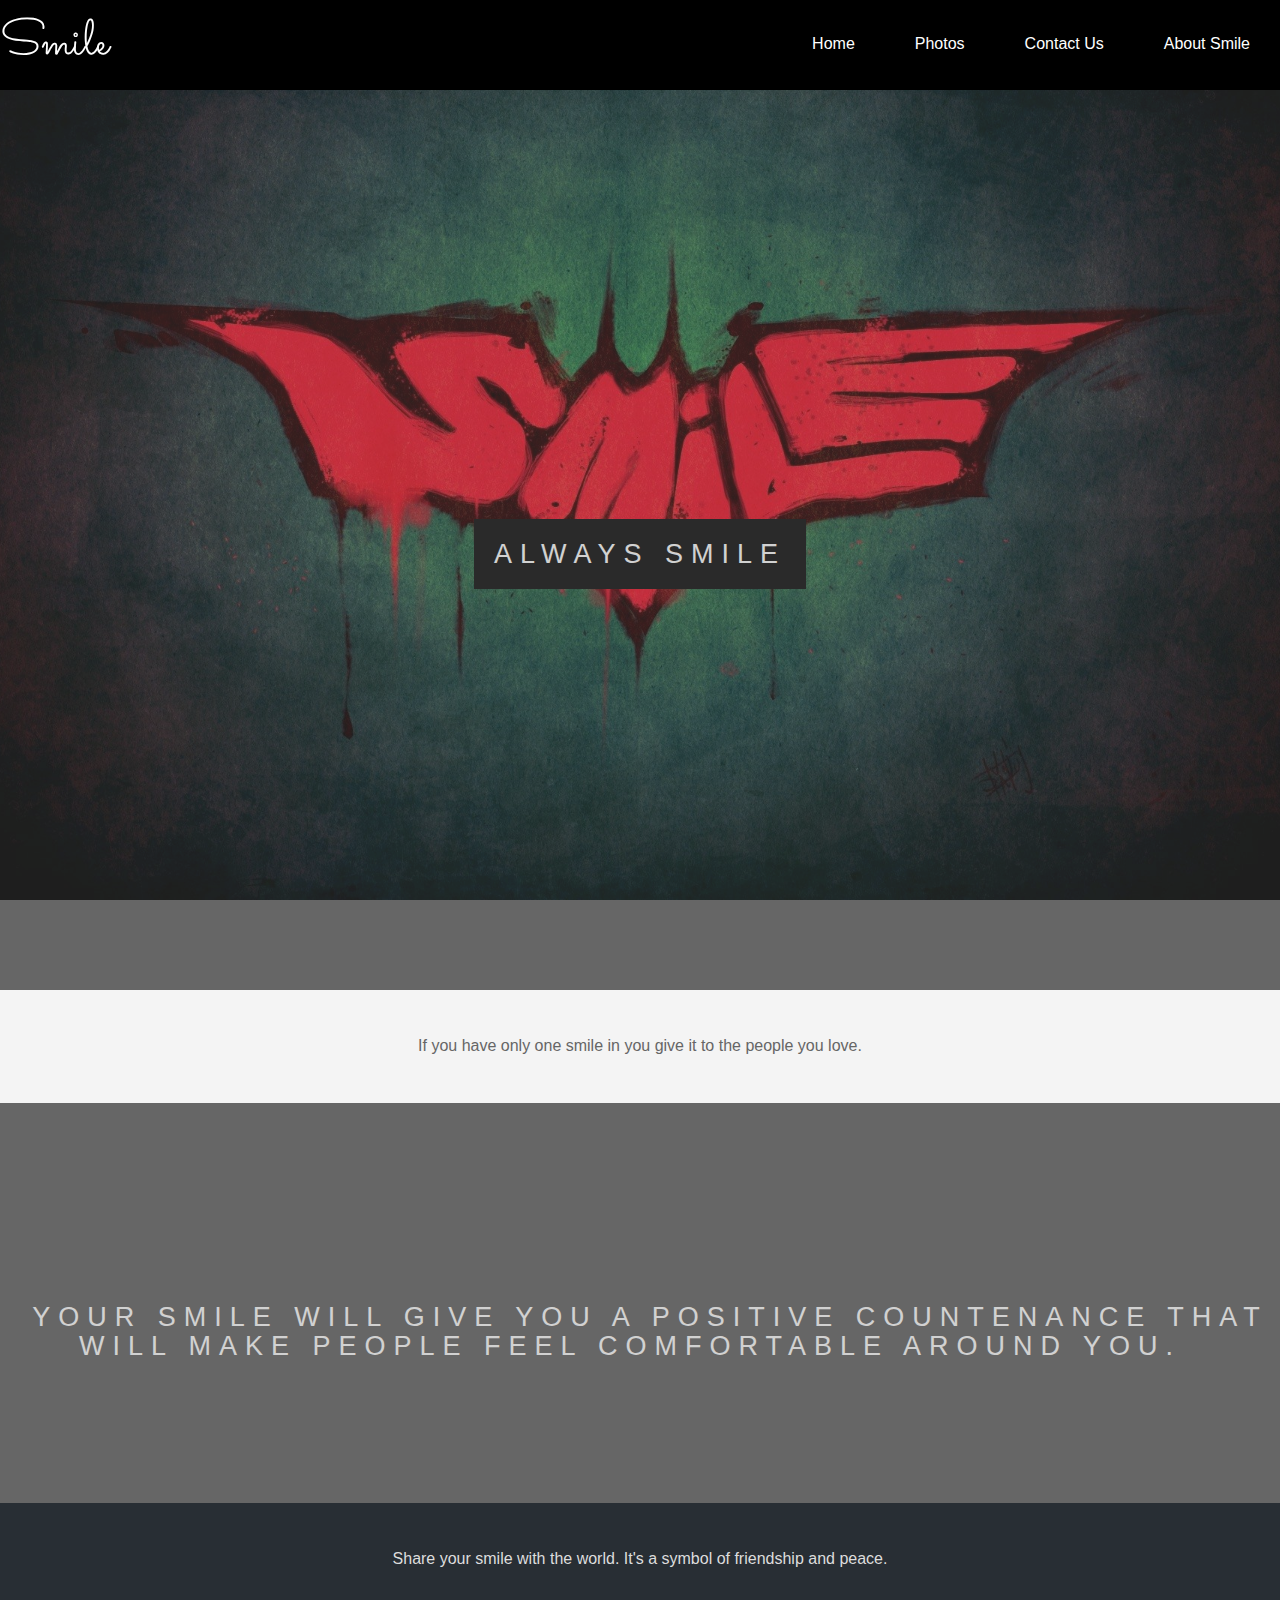
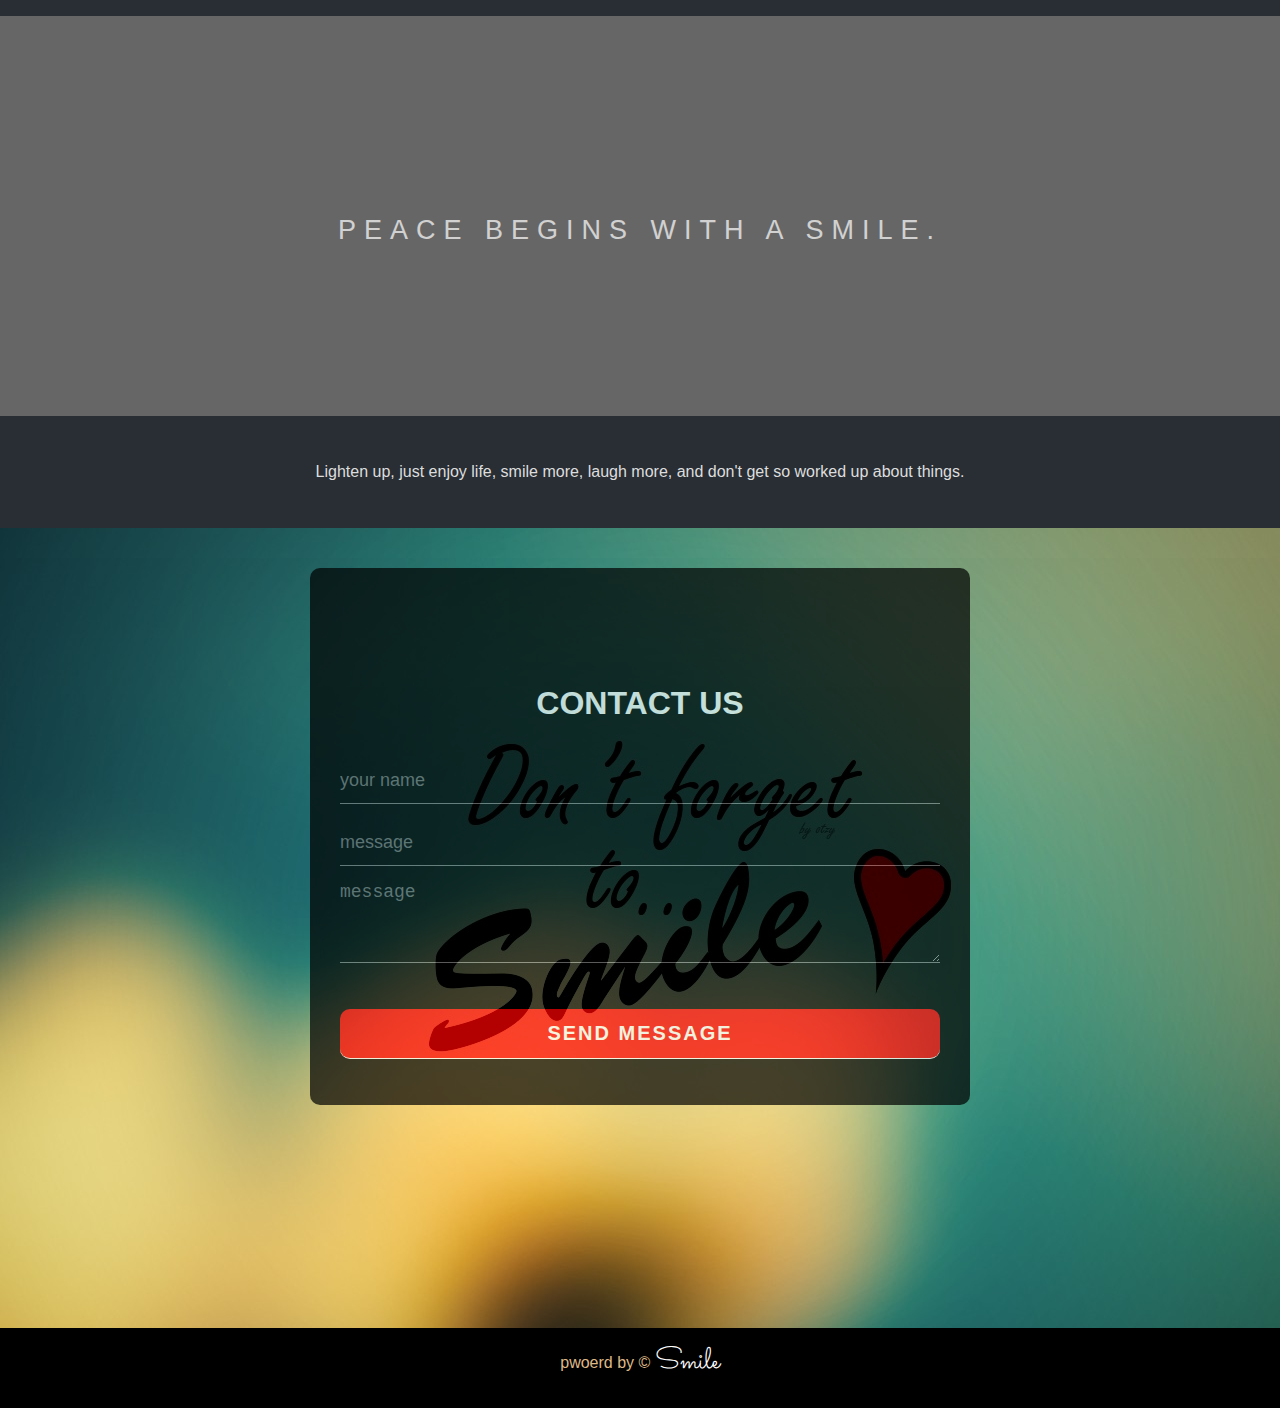
==== index.html @ 16c97fa4 "1" ====
<!DOCTYPE html>
<html lang="en">
<head>
  <meta charset="UTF-8">
  <meta name="viewport" content="width=device-width, initial-scale=1.0">
  <meta http-equiv="X-UA-Compatible" content="ie=edge">
  <title>Smile</title>
  <link rel="stylesheet" href="/styles/home.css">
	<link rel="stylesheet" href="/styles/header&footer.css">
	<link href='https://fonts.googleapis.com/css?family=Sacramento' rel='stylesheet'>
	<link rel="stylesheet" href="/styles/form1.css">

</head>
	<!-- the top navigation bar cod-->
	<nav>
		<div class="logo">Smile</div>
		
		<ul>
		<li><a href="About">About Smile</a></li>
		<li><a href="#contactUs">Contact Us</a></li>
		<li><a href="photos.html">Photos</a></li>
		<li><a href="#" class="activ">Home</a></li>	
		</ul>
		
	</nav>
	<!--end of code -->
	
<body>
	<!--starting of main content code -->
  <div class="pimg1">
    <div class="ptext">
      <span class="border">
        Always Smile
      </span>
    </div>
  </div>

  <section class="section section-light">
    
    <p>
     If you have only one smile in you give it to the people you love.
    </p>
  </section>

  <div class="pimg2">
    <div class="ptext">
      <span class="border trans">
       Your smile will give you a positive countenance that will make people feel comfortable around you.
      </span>
    </div>
  </div>

  <section class="section section-dark">
    
    <p>
     Share your smile with the world. It's a symbol of friendship and peace.
    </p>
  </section>

  <div class="pimg3">
    <div class="ptext">
      <span class="border trans">
       Peace begins with a smile.
      </span>
    </div>
  </div>

  <section class="section section-dark">
    
    <p>
      Lighten up, just enjoy life, smile more, laugh more, and don't get so worked up about things.
    </p>
  </section>

  <div class="pimg4">
	  <!-- contact us form code start-->
	  <div class="container">
    <div class="cont-title">
	  <h2>Contact Us</h2>
	  </div>
	  
	  <div class="cont-form" id="contactUs">
	  <form id="contact-f">
		  <input name="name" type="text" class="cntf" placeholder="your name" required /><br/>
		  <input name="email" type="email" class="cntf" placeholder="message" required /><br />
		  
		  <textarea name="message" class="cntf" placeholder="message" rows="4" required></textarea><br />
		  
		  <button type="submit" class="cntf submit" >
		  SEND MESSAGE
		  </button> 
		  </form>
	  </div>
		  </div>
	  <!--contact us form code end-->
  </div>
	<!--end of main content code -->
	
	<!-- footer code starts-->
	<div class="footer">
		<div class="ftrt">
	pwoerd by &copy; <div class="logo-ftr">Smile</div>
		</div>
	</div>
	<!-- footer code ends-->
</body>
</html>
---- styles/home.css ----
*{
	margin: 0;
	padding: 0;
}
body, html{
  height:100%;
  margin:0;
  font-size:16px;
  font-family:"Lato", sans-serif;
  font-weight:400;
  line-height:1.8em;
  color:#666;
	background-color:#666;
}

.pimg1, .pimg2, .pimg3{
  position:relative;
  opacity:0.70;
  background-position:center;
  background-size:cover;
  background-repeat:no-repeat;

  /*
    fixed = parallax
    scroll = normal
  */
  background-attachment:fixed;
}

.pimg1{
  background-image:url('/imgs/wallhaven-158133.jpg');
  min-height:100%;
}

.pimg2{
  background-image:url('/imgs/wallhaven-306295.jpg');
  min-height:400px;
}

.pimg3{
  background-image:url('/imgs/wallhaven-55906.jpg');
  min-height:400px;
}

.pimg4{
	background-image: url(/imgs/wallhaven-168701.jpg);
	min-height: 800px;
	background-position: center;
	overflow: hidden;
	text-align: center;
}
.section{
  text-align:center;
  padding:50px 80px;
}

.section-light{
  background-color:#f4f4f4;
  color:#666;
}

.section-dark{
  background-color:#282e34;
  color:#ddd;
}

.ptext{
  position:absolute;
  top:50%;
  width:100%;
  text-align:center;
  color:#000;
  font-size:27px;
  letter-spacing:8px;
  text-transform:uppercase;
}

.ptext .border{
  background-color:#111;
  color:#fff;
  padding:20px;
}

.ptext .border.trans{
  background-color:transparent;
}

@media(max-width:568px){
  .pimg1, .pimg2, .pimg3{
    background-attachment:scroll;
  }
}
---- styles/header&footer.css ----
/*top navbar code start*/
nav{
	
	width: 100%;
	height:90px;
	background-color: #000;
}
nav ul{
	display: inline-block;
	float: right;
	position: relative;
}
nav ul li{
	list-style: none;
	position: relative;
	float: right;
}
nav ul li a{
	text-align: center ;
	display: block;
	padding: 30px 30px;
	font-family: arial;
	color:#fff;
	text-decoration: none;
}
nav ul li a:hover{
	background-color:#1C1C1C;
	color: #ddd;
	border: 1px solid transparent;
}

.logo{
	color: #fff;
	float: left;
	font-family:Sacramento; 
	font-size: 50px;
	font-weight: 400;
	padding-top: 30px;
	
}
body p{
	line-height: 80%;
}

/*top navbar code end*/

/*footer*/
.footer{
	position: relative;
	left: 0;
	bottom: 0;
	width: 100%;
	background-color:#000;
	color: burlywood;
	text-align: center;
	height: 80px;
	
}

.logo-ftr{
	display: inline-block;
	font-family:Sacramento; 
	font-size: 30px;
	font-weight: 400;
	color: #fff;
}
.ftrt{
	text-align: center;
	display: inline-block;
	padding-top: 20px;
}

/*end of footer code*/
---- styles/form1.css ----
.container{
	text-align: center;
	width: 600px;
	padding: 30px;
	margin: 40px auto;
	background: #000;
	opacity: 0.7;
	border-radius: 10px;
}
.cont-title{
	margin-top: 100px;
	color: #fff;
	text-transform: uppercase;
	transition: all 4s ease-in-out;
}

.cont-title h2{
	font-size: 32px;
	line-height: 10px;
}
form{

	margin-top: 50px;
	transition: all 4s ease-in-out;
	
}
.cntf{
	width: 600px;
	background:transparent;
	border: none;
	outline: none;
	border-bottom: 1px solid gray;
	color: #fff;
	font-size: 18px;
	margin-bottom: 16px;
	
}
input{
	height: 45px;
}
form .submit{
	background: red;
	border-color: #fff;
	color: #fff;
	font-size: 20px;
	font-weight: bold;
	letter-spacing: 2px;
	border-radius: 10px;
	height: 50px;
	margin-top: 20px;
}
form .submit:hover{
	background-color:darkred;
	cursor: pointer;
}
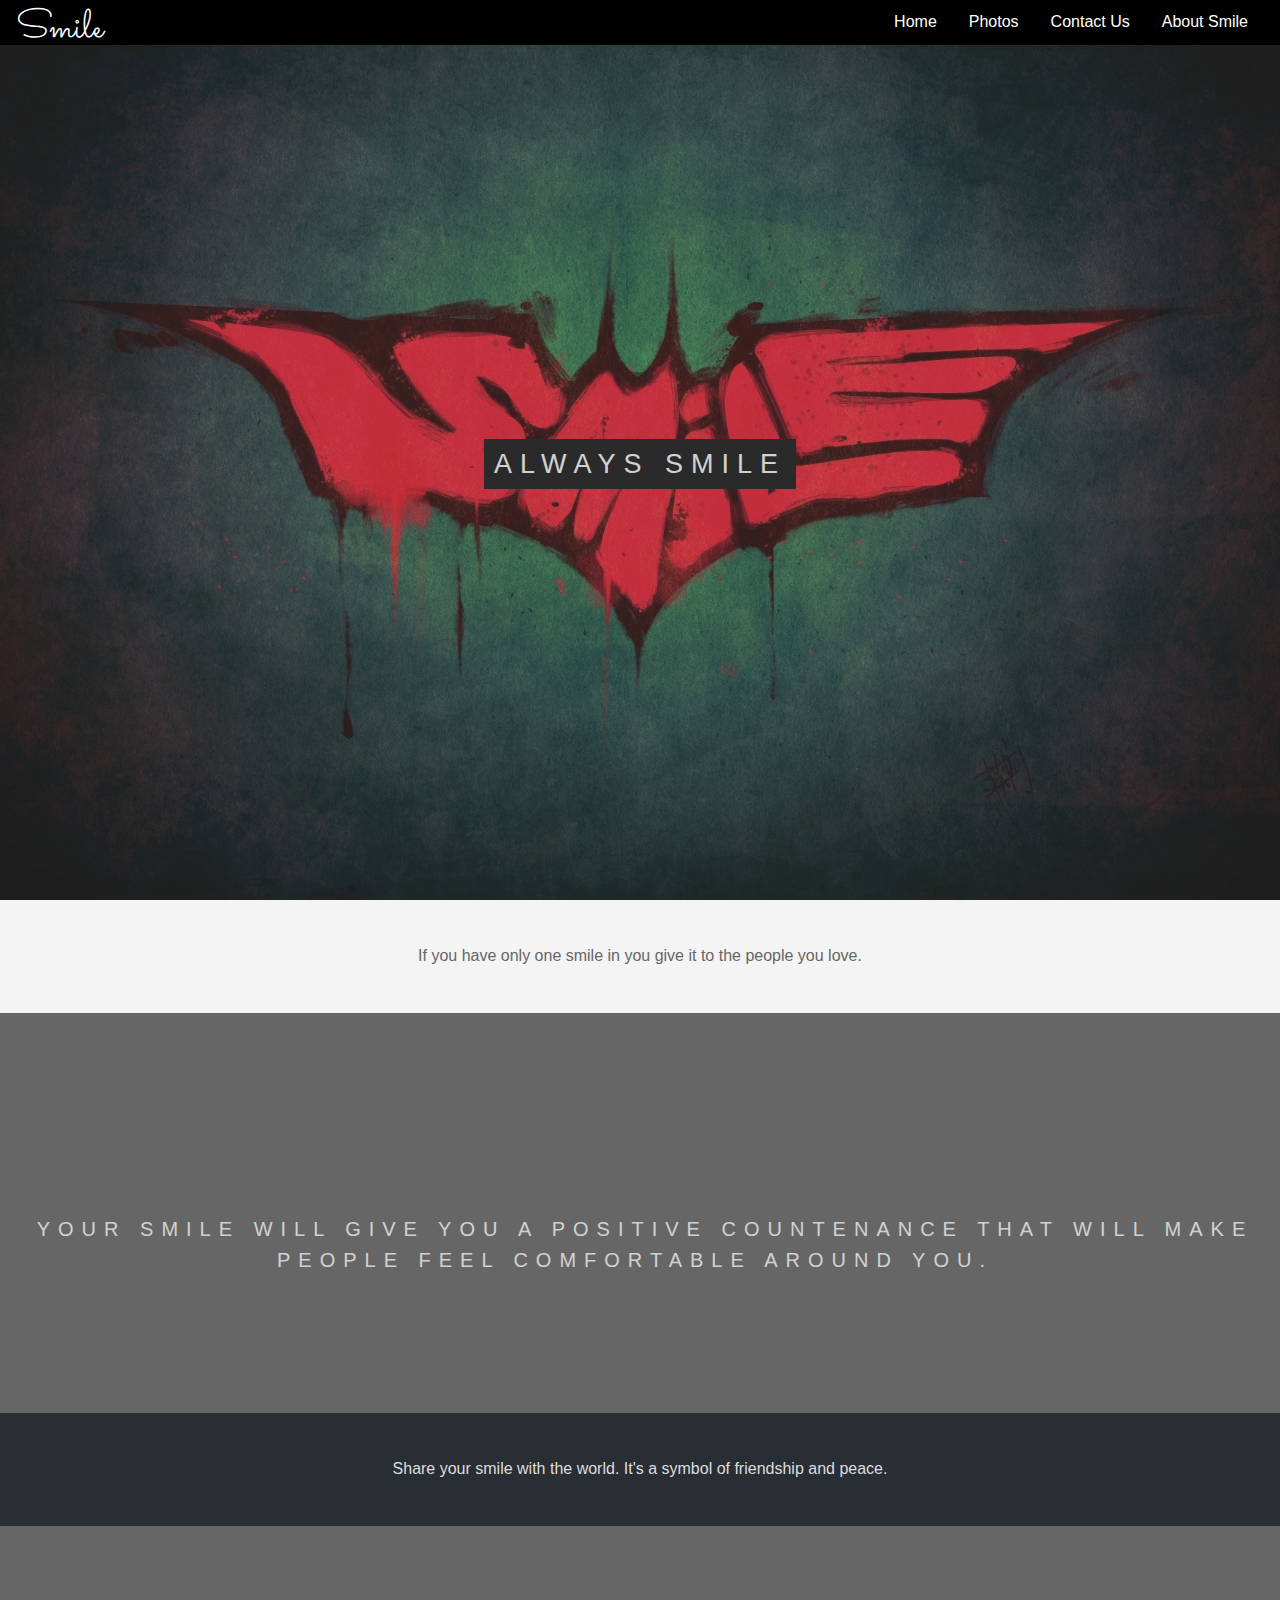
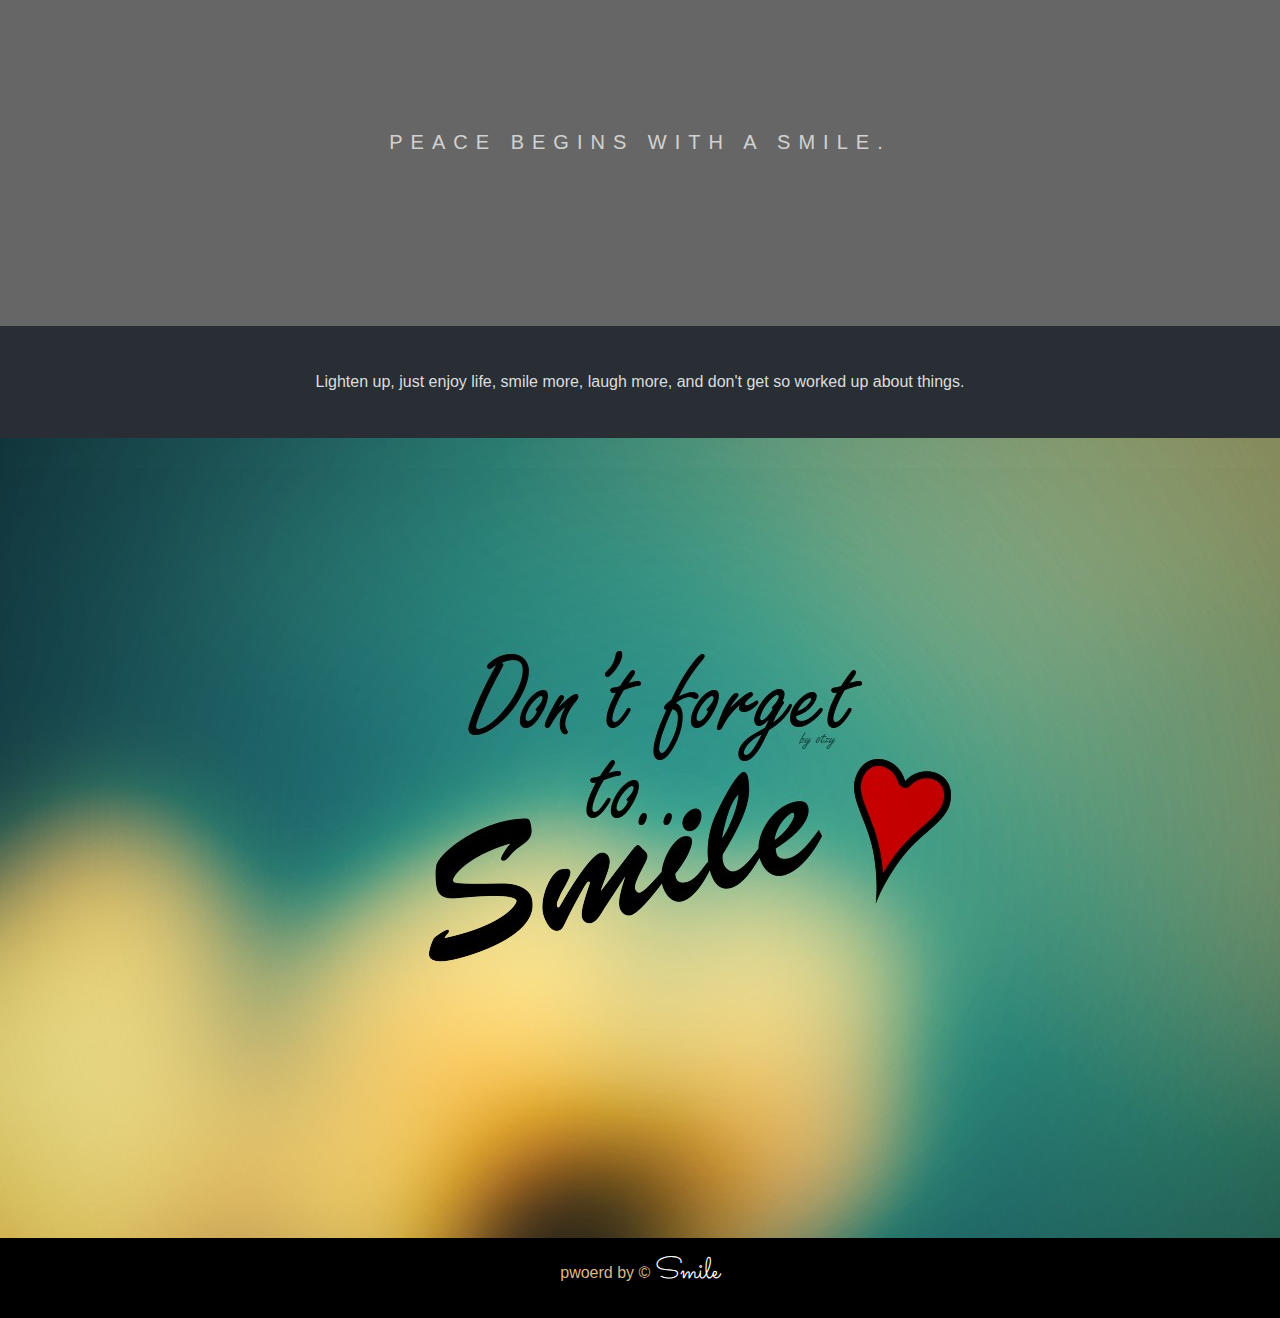
==== commit 34715d8c: "respons-ive" ====
--- a/index.html
+++ b/index.html
@@ -3,103 +3,84 @@
 <head>
   <meta charset="UTF-8">
   <meta name="viewport" content="width=device-width, initial-scale=1.0">
-  <meta http-equiv="X-UA-Compatible" content="ie=edge">
   <title>Smile</title>
+  <link rel="stylesheet" href="/styles/w3.css">
   <link rel="stylesheet" href="/styles/home.css">
 	<link rel="stylesheet" href="/styles/header&footer.css">
-	<link href='https://fonts.googleapis.com/css?family=Sacramento' rel='stylesheet'>
-	<link rel="stylesheet" href="/styles/form1.css">
+<link href='https://fonts.googleapis.com/css?family=Sacramento' rel='stylesheet'>
+	
 
 </head>
 	<!-- the top navigation bar cod-->
-	<nav>
-		<div class="logo">Smile</div>
+	<div class="w3-bar w3-container nav w3-top w3-black w3-mobile">
+		<div class="logo w3-mobile">Smile</div>
 		
-		<ul>
-		<li><a href="About">About Smile</a></li>
-		<li><a href="#contactUs">Contact Us</a></li>
-		<li><a href="photos.html">Photos</a></li>
-		<li><a href="#" class="activ">Home</a></li>	
-		</ul>
 		
-	</nav>
+		<a href="about.html" class="w3-bar-item w3-button w3-right w3-mobile">About Smile</a>
+		<a href="contact.html"  class="w3-bar-item w3-button w3-right w3-mobile">Contact Us</a>
+		<a href="photo.html"  class="w3-bar-item w3-button w3-right w3-mobile">Photos</a>
+		<a href="#" class="w3-bar-item w3-button w3-right w3-mobile">Home</a>
+		
+		
+	</div>
 	<!--end of code -->
 	
 <body>
 	<!--starting of main content code -->
-  <div class="pimg1">
-    <div class="ptext">
-      <span class="border">
+  <div class="pimg1 w3-mobile">
+    <div class="ptext w3-mobile">
+      <span class="border w3-mobile">
         Always Smile
       </span>
     </div>
   </div>
 
-  <section class="section section-light">
+  <section class="section section-light w3-mobile">
     
-    <p>
+    <p class="w3-mobile">
      If you have only one smile in you give it to the people you love.
     </p>
   </section>
 
-  <div class="pimg2">
-    <div class="ptext">
-      <span class="border trans">
+  <div class="pimg2 w3-mobile">
+    <div class="ptext w3-mobile">
+      <span class="border trans w3-mobile spnt">
        Your smile will give you a positive countenance that will make people feel comfortable around you.
       </span>
     </div>
   </div>
 
-  <section class="section section-dark">
+  <section class="section section-dark w3-mobile">
     
-    <p>
+    <p class="w3-mobile">
      Share your smile with the world. It's a symbol of friendship and peace.
     </p>
   </section>
 
-  <div class="pimg3">
-    <div class="ptext">
-      <span class="border trans">
+  <div class="pimg3 w3-mobile">
+    <div class="ptext w3-mobile">
+      <span class="border trans w3-mobile spnt">
        Peace begins with a smile.
       </span>
     </div>
   </div>
 
-  <section class="section section-dark">
+  <section class="section section-dark w3-mobile">
     
-    <p>
+    <p class="w3-mobile">
       Lighten up, just enjoy life, smile more, laugh more, and don't get so worked up about things.
     </p>
   </section>
 
-  <div class="pimg4">
-	  <!-- contact us form code start-->
-	  <div class="container">
-    <div class="cont-title">
-	  <h2>Contact Us</h2>
-	  </div>
-	  
-	  <div class="cont-form" id="contactUs">
-	  <form id="contact-f">
-		  <input name="name" type="text" class="cntf" placeholder="your name" required /><br/>
-		  <input name="email" type="email" class="cntf" placeholder="message" required /><br />
-		  
-		  <textarea name="message" class="cntf" placeholder="message" rows="4" required></textarea><br />
-		  
-		  <button type="submit" class="cntf submit" >
-		  SEND MESSAGE
-		  </button> 
-		  </form>
-	  </div>
-		  </div>
-	  <!--contact us form code end-->
+  <div class="pimg4 w3-mobile">
+
   </div>
 	<!--end of main content code -->
 	
 	<!-- footer code starts-->
-	<div class="footer">
-		<div class="ftrt">
-	pwoerd by &copy; <div class="logo-ftr">Smile</div>
+	<div class="footer w3-mobile">
+		<div class="ftrt w3-mobile">
+	pwoerd by &copy; <div class="logo-ftr w3-mobile">Smile</div>
 		</div>
 	</div>
 	<!-- footer code ends-->
--- a/styles/home.css
+++ b/styles/home.css
@@ -78,7 +78,7 @@
 .ptext .border{
   background-color:#111;
   color:#fff;
-  padding:20px;
+  padding:10px;
 }
 
 .ptext .border.trans{
@@ -91,5 +91,7 @@
   }
 }
 
+.spnt{
+	font-size: 20px;
+}
 
-
--- a/styles/header&footer.css
+++ b/styles/header&footer.css
@@ -1,41 +1,51 @@
 /*top navbar code start*/
-nav{
+/*
+.nav{
 	
 	width: 100%;
 	height:90px;
 	background-color: #000;
 }
-nav ul{
+*/
+/*
+.nav ul{
 	display: inline-block;
 	float: right;
 	position: relative;
 }
-nav ul li{
+.nav ul li{
 	list-style: none;
 	position: relative;
 	float: right;
 }
-nav ul li a{
+*/
+/*
+.nav  a{
 	text-align: center ;
-	display: block;
+	display: inline-block;
+	float: right;
 	padding: 30px 30px;
 	font-family: arial;
 	color:#fff;
 	text-decoration: none;
 }
-nav ul li a:hover{
+.nav  a:hover{
 	background-color:#1C1C1C;
 	color: #ddd;
 	border: 1px solid transparent;
 }
+*/
 
 .logo{
 	color: #fff;
 	float: left;
 	font-family:Sacramento; 
-	font-size: 50px;
+	font-size: 40px;
 	font-weight: 400;
-	padding-top: 30px;
+	padding-top: 15px;
+
+
+	
 	
 }
 body p{
@@ -46,9 +56,7 @@
 
 /*footer*/
 .footer{
-	position: relative;
-	left: 0;
-	bottom: 0;
+
 	width: 100%;
 	background-color:#000;
 	color: burlywood;
